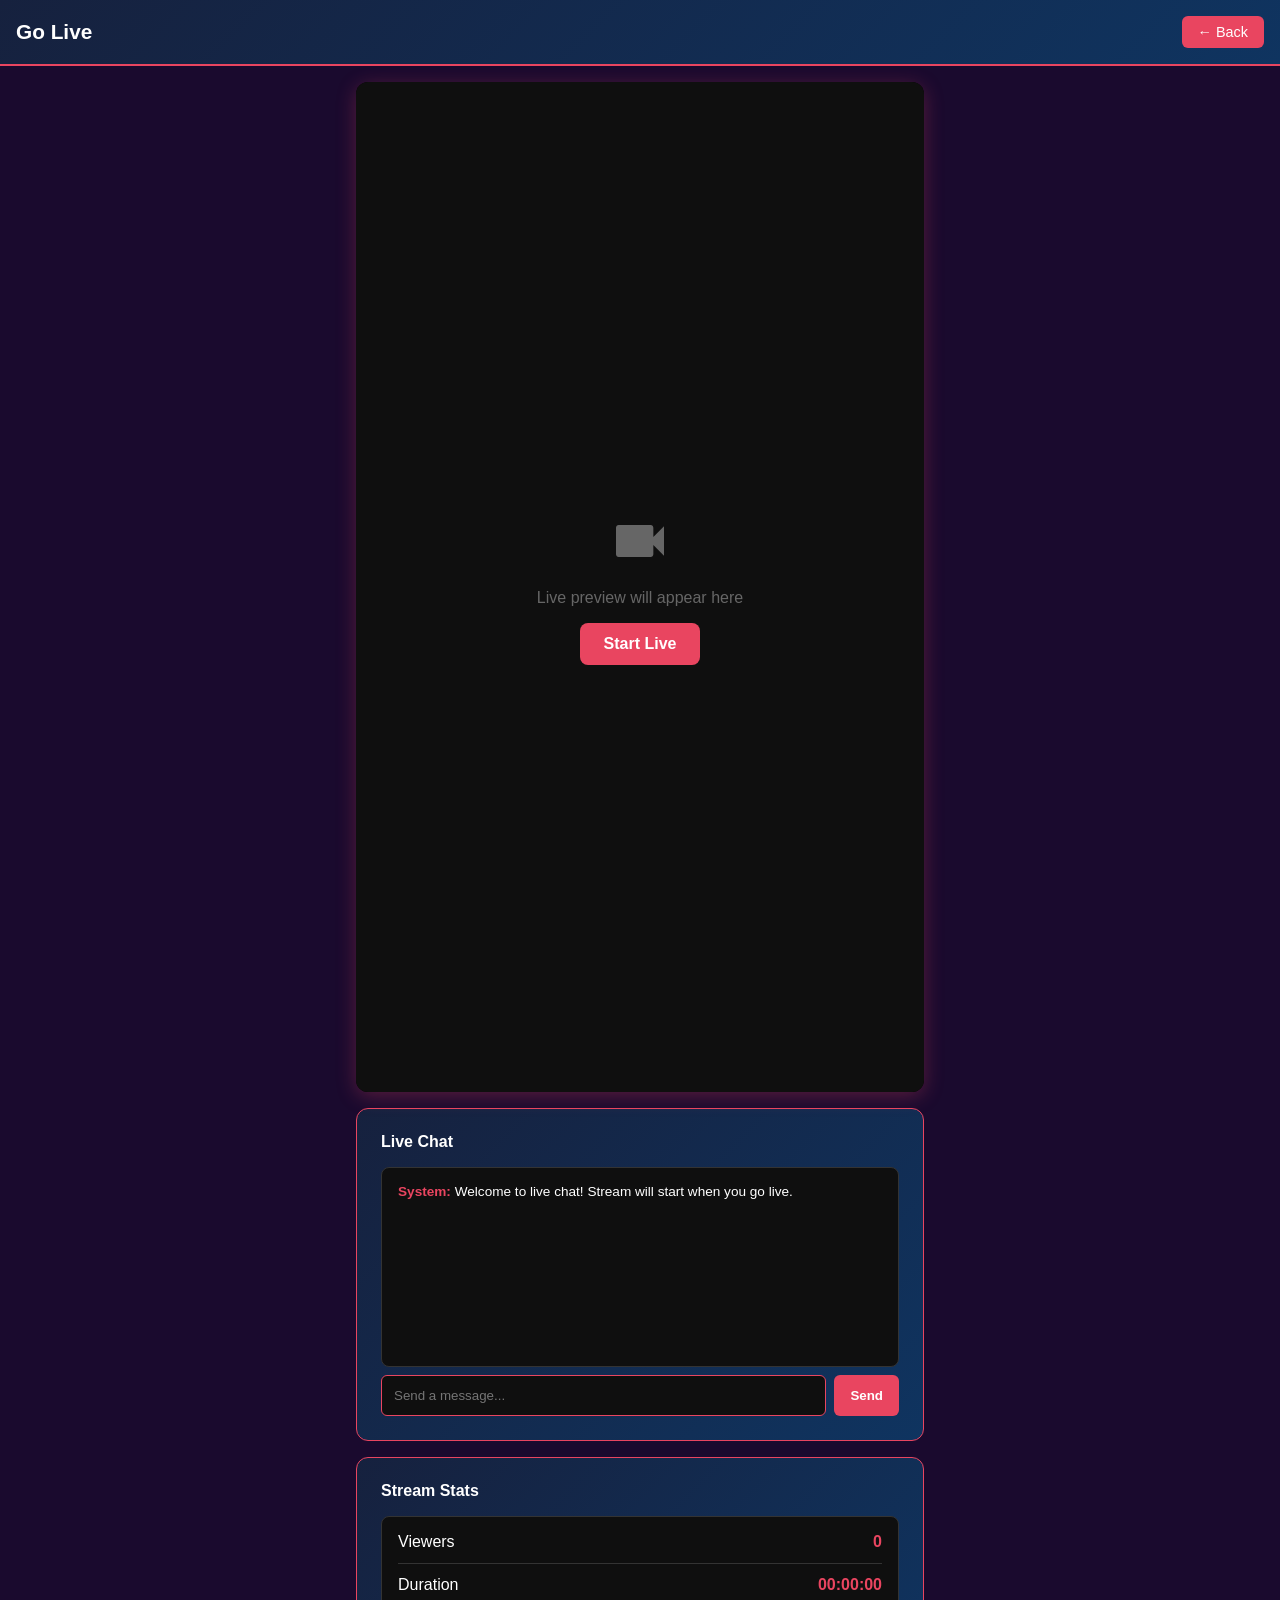
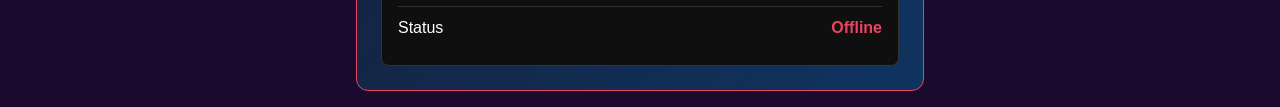
==== go-live.html @ 964aebb4 "Add files via upload" ====
<!DOCTYPE html>
<html lang="en">
<head>
    <meta charset="UTF-8">
    <meta name="viewport" content="width=device-width, initial-scale=1.0">
    <title>Go Live - The Word of God Apostolic Deliverance Vineyard Church</title>
    <style>
        * {
            margin: 0;
            padding: 0;
            box-sizing: border-box;
        }

        body {
            font-family: 'Segoe UI', Tahoma, Geneva, Verdana, sans-serif;
            background: #1a0a2e;
            color: #fff;
            min-height: 100vh;
        }

        .header {
            background: linear-gradient(135deg, #16213e 0%, #0f3460 100%);
            padding: 1rem;
            display: flex;
            justify-content: space-between;
            align-items: center;
            border-bottom: 2px solid #e94560;
        }

        .header h1 {
            font-size: 1.3rem;
            color: #fff;
        }

        .back-btn {
            background: #e94560;
            border: none;
            color: #fff;
            padding: 0.5rem 1rem;
            border-radius: 6px;
            cursor: pointer;
            text-decoration: none;
            display: inline-block;
            font-size: 0.9rem;
        }

        .back-btn:hover {
            background: #d63454;
        }

        .main-content {
            display: flex;
            flex-direction: column;
            max-width: 600px;
            margin: 0 auto;
            padding: 1rem;
            gap: 1rem;
        }

        .stream-section {
            padding: 0;
            display: flex;
            flex-direction: column;
            gap: 1rem;
        }

        .preview-container {
            background: #000;
            border-radius: 12px;
            overflow: hidden;
            aspect-ratio: 9/16;
            position: relative;
            box-shadow: 0 4px 20px rgba(233, 69, 96, 0.3);
        }

        .preview-video {
            width: 100%;
            height: 100%;
            object-fit: cover;
            display: none;
        }

        .preview-placeholder {
            width: 100%;
            height: 100%;
            display: flex;
            align-items: center;
            justify-content: center;
            flex-direction: column;
            gap: 1rem;
            color: #666;
            background: #0f0f0f;
        }

        .preview-placeholder svg {
            width: 64px;
            height: 64px;
        }

        #start-camera-btn {
            background: #e94560;
            border: none;
            color: white;
            padding: 0.75rem 1.5rem;
            border-radius: 8px;
            cursor: pointer;
            font-size: 1rem;
            font-weight: 600;
            transition: background 0.3s ease;
        }

        #start-camera-btn:hover {
            background: #d63454;
        }

        .stream-controls {
            display: flex;
            flex-direction: column;
            gap: 1rem;
        }

        .control-group {
            background: linear-gradient(135deg, #16213e 0%, #0f3460 100%);
            padding: 1.5rem;
            border-radius: 12px;
            border: 1px solid #e94560;
        }

        .control-group h3 {
            margin-bottom: 1rem;
            color: #fff;
            font-size: 1.1rem;
        }

        .form-group {
            margin-bottom: 1rem;
        }

        .form-group label {
            display: block;
            margin-bottom: 0.5rem;
            color: #ccc;
            font-size: 0.9rem;
        }

        .form-group input,
        .form-group textarea,
        .form-group select {
            width: 100%;
            padding: 0.75rem;
            border: 1px solid #e94560;
            border-radius: 6px;
            background: #0f0f0f;
            color: #fff;
            font-size: 0.9rem;
        }

        .form-group textarea {
            resize: vertical;
            min-height: 60px;
        }

        .go-live-btn {
            background: linear-gradient(135deg, #e94560 0%, #d63454 100%);
            color: #fff;
            border: none;
            padding: 1rem;
            border-radius: 8px;
            font-size: 1.1rem;
            font-weight: 600;
            cursor: pointer;
            width: 100%;
            transition: background 0.3s ease;
            margin-top: 0.5rem;
        }

        .go-live-btn:hover {
            background: linear-gradient(135deg, #d63454 0%, #b82344 100%);
        }

        .go-live-btn:disabled {
            background: #666;
            cursor: not-allowed;
        }

        .sidebar {
            background: transparent;
            border-left: none;
            padding: 0;
            display: flex;
            flex-direction: column;
            gap: 1rem;
        }

        .sidebar-section {
            margin-bottom: 0;
            background: linear-gradient(135deg, #16213e 0%, #0f3460 100%);
            padding: 1.5rem;
            border-radius: 12px;
            border: 1px solid #e94560;
        }

        .sidebar-section h3 {
            margin-bottom: 1rem;
            color: #fff;
            font-size: 1rem;
        }

        .chat-messages {
            background: #0f0f0f;
            border-radius: 8px;
            padding: 1rem;
            height: 200px;
            overflow-y: auto;
            border: 1px solid #333;
            margin-bottom: 0.5rem;
        }

        .chat-message {
            margin-bottom: 0.75rem;
            font-size: 0.85rem;
        }

        .chat-user {
            font-weight: 600;
            color: #e94560;
        }

        .chat-input-group {
            display: flex;
            gap: 0.5rem;
        }

        .chat-input {
            flex: 1;
            padding: 0.75rem;
            border: 1px solid #e94560;
            border-radius: 6px;
            background: #0f0f0f;
            color: #fff;
        }

        .send-btn {
            background: #e94560;
            border: none;
            color: #fff;
            padding: 0.75rem 1rem;
            border-radius: 6px;
            cursor: pointer;
            font-weight: 600;
        }

        .send-btn:hover {
            background: #d63454;
        }

        .stream-stats {
            background: #0f0f0f;
            border-radius: 8px;
            padding: 1rem;
            border: 1px solid #333;
        }

        .stat-item {
            display: flex;
            justify-content: space-between;
            margin-bottom: 0.75rem;
            padding-bottom: 0.75rem;
            border-bottom: 1px solid #333;
        }

        .stat-item:last-child {
            margin-bottom: 0;
            border-bottom: none;
        }

        .stat-value {
            font-weight: 600;
            color: #e94560;
        }

        @media (max-width: 768px) {
            .main-content {
                max-width: 100%;
            }

            .preview-container {
                aspect-ratio: 9/16;
            }
        }
    </style>
</head>
<body>
    <header class="header">
        <h1>Go Live</h1>
        <a href="index.html" class="back-btn">← Back</a>
    </header>

    <div class="main-content">
        <main class="stream-section">
            <div class="preview-container">
                <div id="preview-placeholder" class="preview-placeholder">
                    <svg viewBox="0 0 24 24" fill="currentColor">
                        <path d="M17 10.5V7c0-.55-.45-1-1-1H4c-.55 0-1 .45-1 1v10c0 .55.45 1 1 1h12c.55 0 1-.45 1-1v-3.5l4 4v-11l-4 4z"/>
                    </svg>
                    <p>Live preview will appear here</p>
                    <button id="start-camera-btn">Start Live</button>
                </div>
                <video id="preview-video" class="preview-video" autoplay muted></video>
            </div>

            <div class="sidebar-section">
                <h3>Live Chat</h3>
                <div class="chat-messages" id="chat-messages">
                    <div class="chat-message">
                        <span class="chat-user">System:</span> Welcome to live chat! Stream will start when you go live.
                    </div>
                </div>
                <div class="chat-input-group">
                    <input type="text" class="chat-input" id="chat-input" placeholder="Send a message...">
                    <button class="send-btn" id="send-chat-btn">Send</button>
                </div>
            </div>

            <div class="sidebar-section">
                <h3>Stream Stats</h3>
                <div class="stream-stats">
                    <div class="stat-item">
                        <span>Viewers</span>
                        <span class="stat-value" id="viewer-count">0</span>
                    </div>
                    <div class="stat-item">
                        <span>Duration</span>
                        <span class="stat-value" id="stream-duration">00:00:00</span>
                    </div>
                    <div class="stat-item">
                        <span>Status</span>
                        <span class="stat-value" id="stream-status">Offline</span>
                    </div>
                </div>
            </div>
        </main>
    </div>

    <script>
        const startCameraBtn = document.getElementById('start-camera-btn');
        const previewVideo = document.getElementById('preview-video');
        const previewPlaceholder = document.getElementById('preview-placeholder');
        const chatInput = document.getElementById('chat-input');
        const sendChatBtn = document.getElementById('send-chat-btn');
        const chatMessages = document.getElementById('chat-messages');
        const viewerCount = document.getElementById('viewer-count');
        const streamDuration = document.getElementById('stream-duration');
        const streamStatus = document.getElementById('stream-status');

        let stream = null;
        let isLive = false;
        let startTime = null;
        let durationInterval = null;
        let viewerInterval = null;
        let peerConnection = null;

        // WebRTC configuration
        const rtcConfiguration = {
            iceServers: [
                { urls: 'stun:stun.l.google.com:19302' }
            ]
        };

        // Start camera preview and go live immediately
        startCameraBtn.addEventListener('click', async () => {
            if (isLive) {
                return;
            }

            try {
                stream = await navigator.mediaDevices.getUserMedia({
                    video: true,
                    audio: true
                });

                previewVideo.srcObject = stream;
                previewVideo.style.display = 'block';
                previewPlaceholder.style.display = 'none';
                startCameraBtn.textContent = 'Live';
                startCameraBtn.disabled = true;

                const isGitHubPages = window.location.hostname === 'ayo454.github.io';
                const backendOrigin = isGitHubPages
                    ? 'https://the-word-of-god-deliverance-vinyard.onrender.com' // Replace with your deployed Render URL
                    : 'http://127.0.0.1:5000';
                const response = await fetch(`${backendOrigin}/start-live`, {
                    method: 'POST',
                    headers: {
                        'Content-Type': 'application/json'
                    }
                });

                if (!response.ok) {
                    if (response.status === 0) {
                        throw new Error('Cannot connect to server - check if Flask app is running');
                    }
                    throw new Error(`Live API returned ${response.status}`);
                }

                const data = await response.json();

                if (data.live) {
                    isLive = true;
                    startTime = Date.now();
                    streamStatus.textContent = 'Live';
                    streamStatus.style.color = '#e94560';
                    viewerCount.textContent = data.viewers;

                    // Start WebRTC streaming
                    await startWebRTCStream();

                    durationInterval = setInterval(updateDuration, 1000);
                    viewerInterval = setInterval(() => {
                        if (!isLive) {
                            clearInterval(viewerInterval);
                            return;
                        }
                        const current = parseInt(viewerCount.textContent, 10) || 0;
                        viewerCount.textContent = current + Math.floor(Math.random() * 3);
                    }, 5000);

                    addChatMessage('System', 'Stream has started live. Viewers can now join the live page.');
                }
            } catch (error) {
                console.error('Error starting live stream:', error);
                alert('Unable to start live stream: ' + error.message);
                // Reset on error
                if (stream) {
                    stream.getTracks().forEach(track => track.stop());
                    stream = null;
                }
                previewVideo.style.display = 'none';
                previewPlaceholder.style.display = 'block';
                startCameraBtn.textContent = 'Start Live';
                startCameraBtn.disabled = false;
                isLive = false;
            }
        });

        // WebRTC streaming function
        async function startWebRTCStream() {
            try {
                peerConnection = new RTCPeerConnection(rtcConfiguration);

                // Add camera stream to peer connection
                stream.getTracks().forEach(track => {
                    peerConnection.addTrack(track, stream);
                });

                // Create offer
                const offer = await peerConnection.createOffer();
                await peerConnection.setLocalDescription(offer);

                // Send offer to signaling server
                const isGitHubPages = window.location.hostname === 'ayo454.github.io';
                const backendOrigin = isGitHubPages
                    ? 'https://the-word-of-god-deliverance-vinyard.onrender.com' // Replace with your deployed Render URL
                    : 'http://127.0.0.1:5000';
                await fetch(`${backendOrigin}/webrtc/offer`, {
                    method: 'POST',
                    headers: {
                        'Content-Type': 'application/json'
                    },
                    body: JSON.stringify(offer)
                });

                // Listen for ICE candidates
                peerConnection.onicecandidate = (event) => {
                    if (event.candidate) {
                        fetch(`${backendOrigin}/webrtc/candidate`, {
                            method: 'POST',
                            headers: {
                                'Content-Type': 'application/json'
                            },
                            body: JSON.stringify(event.candidate)
                        });
                    }
                };

                console.log('WebRTC streaming started');
            } catch (error) {
                console.error('WebRTC error:', error);
            }
        }

        // Update stream duration
        function updateDuration() {
            if (startTime && isLive) {
                const elapsed = Math.floor((Date.now() - startTime) / 1000);
                const hours = Math.floor(elapsed / 3600);
                const minutes = Math.floor((elapsed % 3600) / 60);
                const seconds = elapsed % 60;
                streamDuration.textContent = `${hours.toString().padStart(2, '0')}:${minutes.toString().padStart(2, '0')}:${seconds.toString().padStart(2, '0')}`;
            }
        }

        // Chat functionality
        sendChatBtn.addEventListener('click', sendMessage);
        chatInput.addEventListener('keypress', (e) => {
            if (e.key === 'Enter') {
                sendMessage();
            }
        });

        function sendMessage() {
            const message = chatInput.value.trim();
            if (message) {
                addChatMessage('You', message);
                chatInput.value = '';
            }
        }

        function addChatMessage(user, message) {
            const messageEl = document.createElement('div');
            messageEl.className = 'chat-message';
            messageEl.innerHTML = `<span class="chat-user">${user}:</span> ${message}`;
            chatMessages.appendChild(messageEl);
            chatMessages.scrollTop = chatMessages.scrollHeight;
        }

        // Cleanup on page unload
        window.addEventListener('beforeunload', () => {
            if (stream) {
                stream.getTracks().forEach(track => track.stop());
            }
            if (peerConnection) {
                peerConnection.close();
            }
        });
    </script>
</body>
</html>
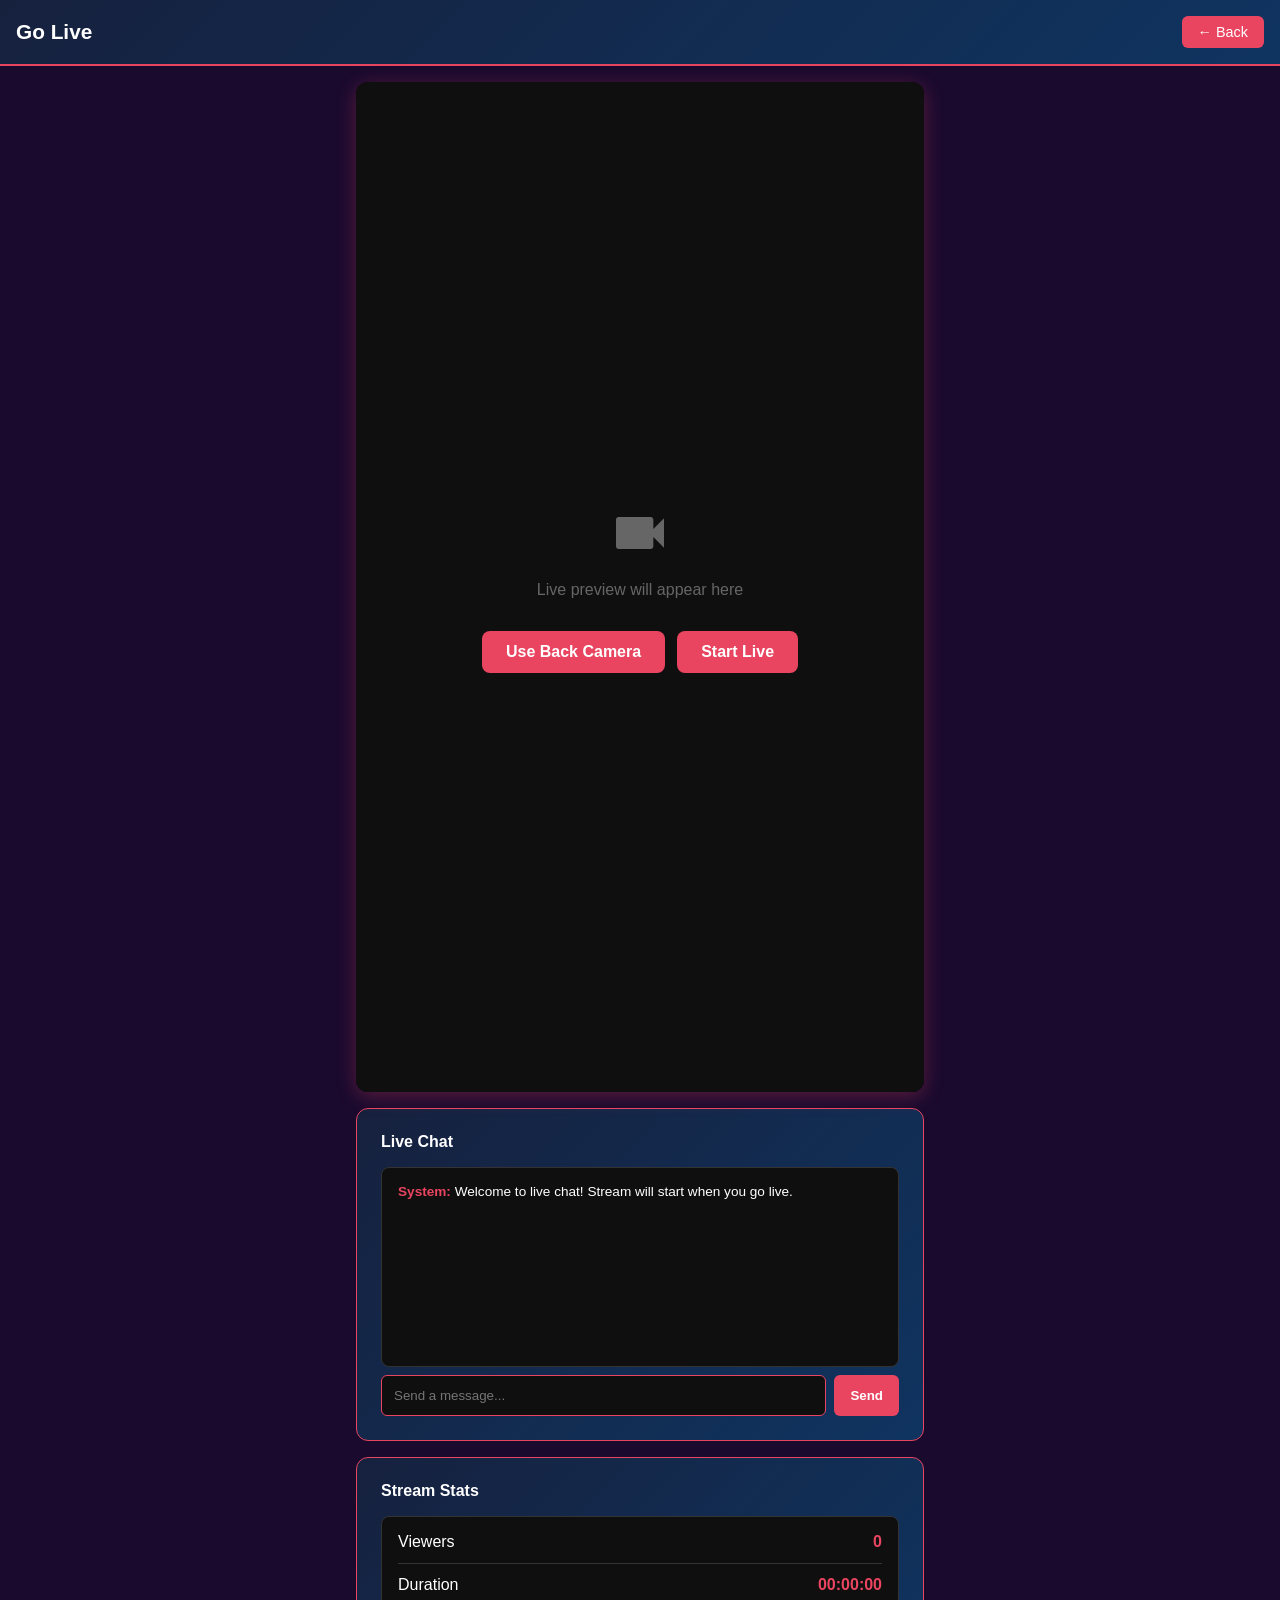
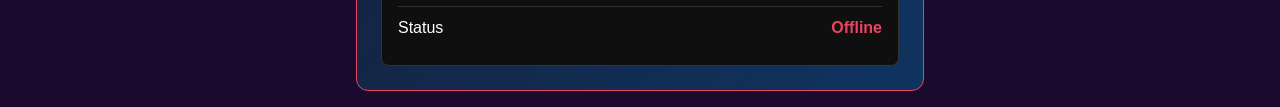
==== commit 62bd9026: "Add files via upload" ====
--- a/go-live.html
+++ b/go-live.html
@@ -97,6 +97,15 @@
             height: 64px;
         }
 
+        .preview-buttons {
+            display: flex;
+            gap: 0.75rem;
+            justify-content: center;
+            margin-top: 1rem;
+            flex-wrap: wrap;
+        }
+
+        #switch-camera-btn,
         #start-camera-btn {
             background: #e94560;
             border: none;
@@ -109,6 +118,7 @@
             transition: background 0.3s ease;
         }
 
+        #switch-camera-btn:hover,
         #start-camera-btn:hover {
             background: #d63454;
         }
@@ -304,7 +314,10 @@
                         <path d="M17 10.5V7c0-.55-.45-1-1-1H4c-.55 0-1 .45-1 1v10c0 .55.45 1 1 1h12c.55 0 1-.45 1-1v-3.5l4 4v-11l-4 4z"/>
                     </svg>
                     <p>Live preview will appear here</p>
-                    <button id="start-camera-btn">Start Live</button>
+                    <div class="preview-buttons">
+                        <button id="switch-camera-btn" type="button">Use Back Camera</button>
+                        <button id="start-camera-btn">Start Live</button>
+                    </div>
                 </div>
                 <video id="preview-video" class="preview-video" autoplay muted></video>
             </div>
@@ -344,6 +357,7 @@
 
     <script>
         const startCameraBtn = document.getElementById('start-camera-btn');
+        const switchCameraBtn = document.getElementById('switch-camera-btn');
         const previewVideo = document.getElementById('preview-video');
         const previewPlaceholder = document.getElementById('preview-placeholder');
         const chatInput = document.getElementById('chat-input');
@@ -359,6 +373,7 @@
         let durationInterval = null;
         let viewerInterval = null;
         let peerConnection = null;
+        let currentFacingMode = 'user';
 
         // WebRTC configuration
         const rtcConfiguration = {
@@ -367,6 +382,38 @@
             ]
         };
 
+        function getCameraConstraints() {
+            return {
+                video: { facingMode: { ideal: currentFacingMode } },
+                audio: true
+            };
+        }
+
+        function stopStream() {
+            if (!stream) return;
+            stream.getTracks().forEach(track => track.stop());
+            stream = null;
+        }
+
+        async function openCameraPreview() {
+            stopStream();
+            try {
+                stream = await navigator.mediaDevices.getUserMedia(getCameraConstraints());
+                previewVideo.srcObject = stream;
+                previewVideo.style.display = 'block';
+                previewPlaceholder.style.display = 'none';
+            } catch (error) {
+                console.error('Could not open camera:', error);
+                alert('Unable to access camera with the selected mode. Please try a different camera.');
+            }
+        }
+
+        function updateSwitchButton() {
+            switchCameraBtn.textContent = currentFacingMode === 'user' ? 'Use Back Camera' : 'Use Front Camera';
+        }
+
+        updateSwitchButton();
+
         // Start camera preview and go live immediately
         startCameraBtn.addEventListener('click', async () => {
             if (isLive) {
@@ -374,14 +421,12 @@
             }
 
             try {
-                stream = await navigator.mediaDevices.getUserMedia({
-                    video: true,
-                    audio: true
-                });
-
-                previewVideo.srcObject = stream;
-                previewVideo.style.display = 'block';
-                previewPlaceholder.style.display = 'none';
+                await openCameraPreview();
+
+                if (!stream) {
+                    throw new Error('No camera stream available');
+                }
+
                 startCameraBtn.textContent = 'Live';
                 startCameraBtn.disabled = true;
 
@@ -431,15 +476,21 @@
                 console.error('Error starting live stream:', error);
                 alert('Unable to start live stream: ' + error.message);
                 // Reset on error
-                if (stream) {
-                    stream.getTracks().forEach(track => track.stop());
-                    stream = null;
-                }
+                stopStream();
                 previewVideo.style.display = 'none';
                 previewPlaceholder.style.display = 'block';
                 startCameraBtn.textContent = 'Start Live';
                 startCameraBtn.disabled = false;
                 isLive = false;
+            }
+        });
+
+        switchCameraBtn.addEventListener('click', async () => {
+            currentFacingMode = currentFacingMode === 'user' ? 'environment' : 'user';
+            updateSwitchButton();
+
+            if (stream && !isLive) {
+                await openCameraPreview();
             }
         });
 
